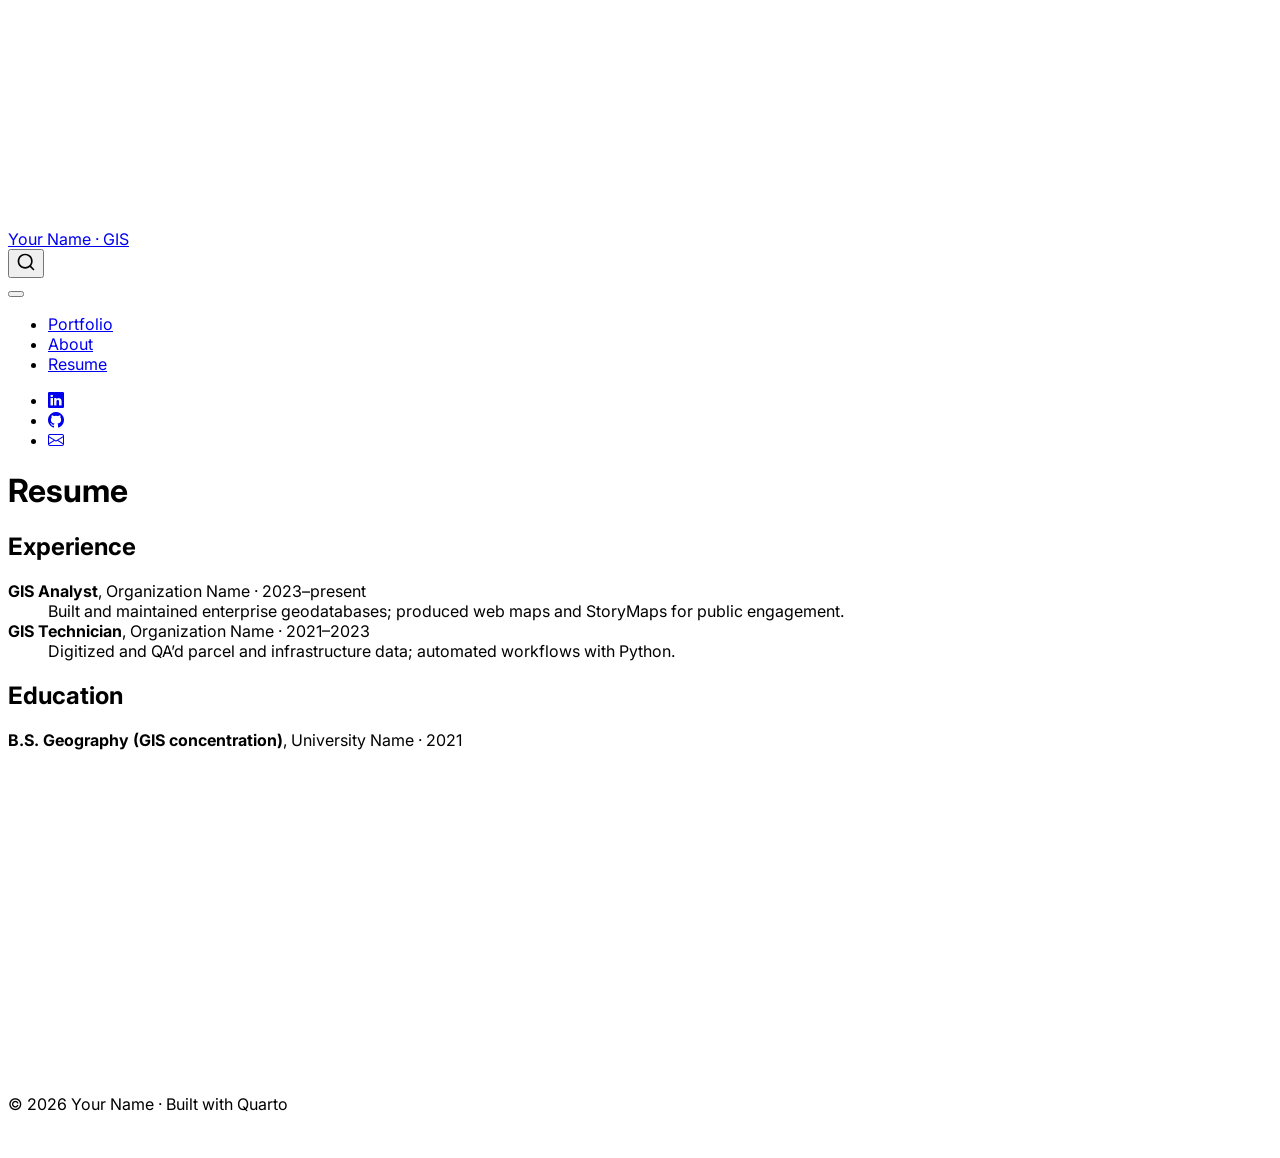
==== docs/resume.html @ 241bc606 "Initial commit" ====
<!DOCTYPE html>
<html xmlns="http://www.w3.org/1999/xhtml" lang="en" xml:lang="en"><head>

<meta charset="utf-8">
<meta name="generator" content="quarto-1.7.33">

<meta name="viewport" content="width=device-width, initial-scale=1.0, user-scalable=yes">


<title>Resume – Your Name · GIS</title>
<style>
code{white-space: pre-wrap;}
span.smallcaps{font-variant: small-caps;}
div.columns{display: flex; gap: min(4vw, 1.5em);}
div.column{flex: auto; overflow-x: auto;}
div.hanging-indent{margin-left: 1.5em; text-indent: -1.5em;}
ul.task-list{list-style: none;}
ul.task-list li input[type="checkbox"] {
  width: 0.8em;
  margin: 0 0.8em 0.2em -1em; /* quarto-specific, see https://github.com/quarto-dev/quarto-cli/issues/4556 */ 
  vertical-align: middle;
}
</style>


<script src="site_libs/quarto-nav/quarto-nav.js"></script>
<script src="site_libs/quarto-nav/headroom.min.js"></script>
<script src="site_libs/clipboard/clipboard.min.js"></script>
<script src="site_libs/quarto-search/autocomplete.umd.js"></script>
<script src="site_libs/quarto-search/fuse.min.js"></script>
<script src="site_libs/quarto-search/quarto-search.js"></script>
<meta name="quarto:offset" content="./">
<script src="site_libs/quarto-html/quarto.js" type="module"></script>
<script src="site_libs/quarto-html/tabsets/tabsets.js" type="module"></script>
<script src="site_libs/quarto-html/popper.min.js"></script>
<script src="site_libs/quarto-html/tippy.umd.min.js"></script>
<script src="site_libs/quarto-html/anchor.min.js"></script>
<link href="site_libs/quarto-html/tippy.css" rel="stylesheet">
<link href="site_libs/quarto-html/quarto-syntax-highlighting-ea385d0e468b0dd5ea5bf0780b1290d9.css" rel="stylesheet" id="quarto-text-highlighting-styles">
<script src="site_libs/bootstrap/bootstrap.min.js"></script>
<link href="site_libs/bootstrap/bootstrap-icons.css" rel="stylesheet">
<link href="site_libs/bootstrap/bootstrap-c1fac2584b48ed01fb6e278e36375074.min.css" rel="stylesheet" append-hash="true" id="quarto-bootstrap" data-mode="light">
<script id="quarto-search-options" type="application/json">{
  "location": "navbar",
  "copy-button": false,
  "collapse-after": 3,
  "panel-placement": "end",
  "type": "overlay",
  "limit": 50,
  "keyboard-shortcut": [
    "f",
    "/",
    "s"
  ],
  "show-item-context": false,
  "language": {
    "search-no-results-text": "No results",
    "search-matching-documents-text": "matching documents",
    "search-copy-link-title": "Copy link to search",
    "search-hide-matches-text": "Hide additional matches",
    "search-more-match-text": "more match in this document",
    "search-more-matches-text": "more matches in this document",
    "search-clear-button-title": "Clear",
    "search-text-placeholder": "",
    "search-detached-cancel-button-title": "Cancel",
    "search-submit-button-title": "Submit",
    "search-label": "Search"
  }
}</script>


<link rel="stylesheet" href="styles.css">
</head>

<body class="nav-fixed fullcontent quarto-light">

<div id="quarto-search-results"></div>
  <header id="quarto-header" class="headroom fixed-top">
    <nav class="navbar navbar-expand-lg " data-bs-theme="dark">
      <div class="navbar-container container-fluid">
      <div class="navbar-brand-container mx-auto">
    <a class="navbar-brand" href="./index.html">
    <span class="navbar-title">Your Name · GIS</span>
    </a>
  </div>
            <div id="quarto-search" class="" title="Search"></div>
          <button class="navbar-toggler" type="button" data-bs-toggle="collapse" data-bs-target="#navbarCollapse" aria-controls="navbarCollapse" role="menu" aria-expanded="false" aria-label="Toggle navigation" onclick="if (window.quartoToggleHeadroom) { window.quartoToggleHeadroom(); }">
  <span class="navbar-toggler-icon"></span>
</button>
          <div class="collapse navbar-collapse" id="navbarCollapse">
            <ul class="navbar-nav navbar-nav-scroll me-auto">
  <li class="nav-item">
    <a class="nav-link" href="./index.html"> 
<span class="menu-text">Portfolio</span></a>
  </li>  
  <li class="nav-item">
    <a class="nav-link" href="./about.html"> 
<span class="menu-text">About</span></a>
  </li>  
  <li class="nav-item">
    <a class="nav-link active" href="./resume.html" aria-current="page"> 
<span class="menu-text">Resume</span></a>
  </li>  
</ul>
            <ul class="navbar-nav navbar-nav-scroll ms-auto">
  <li class="nav-item compact">
    <a class="nav-link" href="https://www.linkedin.com/"> <i class="bi bi-linkedin" role="img">
</i> 
<span class="menu-text"></span></a>
  </li>  
  <li class="nav-item compact">
    <a class="nav-link" href="https://github.com/"> <i class="bi bi-github" role="img">
</i> 
<span class="menu-text"></span></a>
  </li>  
  <li class="nav-item compact">
    <a class="nav-link" href="mailto:you@example.com"> <i class="bi bi-envelope" role="img">
</i> 
<span class="menu-text"></span></a>
  </li>  
</ul>
          </div> <!-- /navcollapse -->
            <div class="quarto-navbar-tools">
</div>
      </div> <!-- /container-fluid -->
    </nav>
</header>
<!-- content -->
<div id="quarto-content" class="quarto-container page-columns page-rows-contents page-layout-article page-navbar">
<!-- sidebar -->
<!-- margin-sidebar -->
    
<!-- main -->
<main class="content" id="quarto-document-content">

<header id="title-block-header" class="quarto-title-block default">
<div class="quarto-title">
<h1 class="title">Resume</h1>
</div>



<div class="quarto-title-meta">

    
  
    
  </div>
  


</header>


<!-- Drop your resume.pdf in this folder and uncomment the next line for a download button -->
<!-- [Download PDF resume](resume.pdf){.btn .btn-dark} -->
<section id="experience" class="level2">
<h2 class="anchored" data-anchor-id="experience">Experience</h2>
<dl>
<dt><strong>GIS Analyst</strong>, Organization Name · 2023–present</dt>
<dd>
Built and maintained enterprise geodatabases; produced web maps and StoryMaps for public engagement.
</dd>
<dt><strong>GIS Technician</strong>, Organization Name · 2021–2023</dt>
<dd>
Digitized and QA’d parcel and infrastructure data; automated workflows with Python.
</dd>
</dl>
</section>
<section id="education" class="level2">
<h2 class="anchored" data-anchor-id="education">Education</h2>
<p><strong>B.S. Geography (GIS concentration)</strong>, University Name · 2021</p>


</section>

</main> <!-- /main -->
<script id="quarto-html-after-body" type="application/javascript">
  window.document.addEventListener("DOMContentLoaded", function (event) {
    const icon = "";
    const anchorJS = new window.AnchorJS();
    anchorJS.options = {
      placement: 'right',
      icon: icon
    };
    anchorJS.add('.anchored');
    const isCodeAnnotation = (el) => {
      for (const clz of el.classList) {
        if (clz.startsWith('code-annotation-')) {                     
          return true;
        }
      }
      return false;
    }
    const onCopySuccess = function(e) {
      // button target
      const button = e.trigger;
      // don't keep focus
      button.blur();
      // flash "checked"
      button.classList.add('code-copy-button-checked');
      var currentTitle = button.getAttribute("title");
      button.setAttribute("title", "Copied!");
      let tooltip;
      if (window.bootstrap) {
        button.setAttribute("data-bs-toggle", "tooltip");
        button.setAttribute("data-bs-placement", "left");
        button.setAttribute("data-bs-title", "Copied!");
        tooltip = new bootstrap.Tooltip(button, 
          { trigger: "manual", 
            customClass: "code-copy-button-tooltip",
            offset: [0, -8]});
        tooltip.show();    
      }
      setTimeout(function() {
        if (tooltip) {
          tooltip.hide();
          button.removeAttribute("data-bs-title");
          button.removeAttribute("data-bs-toggle");
          button.removeAttribute("data-bs-placement");
        }
        button.setAttribute("title", currentTitle);
        button.classList.remove('code-copy-button-checked');
      }, 1000);
      // clear code selection
      e.clearSelection();
    }
    const getTextToCopy = function(trigger) {
        const codeEl = trigger.previousElementSibling.cloneNode(true);
        for (const childEl of codeEl.children) {
          if (isCodeAnnotation(childEl)) {
            childEl.remove();
          }
        }
        return codeEl.innerText;
    }
    const clipboard = new window.ClipboardJS('.code-copy-button:not([data-in-quarto-modal])', {
      text: getTextToCopy
    });
    clipboard.on('success', onCopySuccess);
    if (window.document.getElementById('quarto-embedded-source-code-modal')) {
      const clipboardModal = new window.ClipboardJS('.code-copy-button[data-in-quarto-modal]', {
        text: getTextToCopy,
        container: window.document.getElementById('quarto-embedded-source-code-modal')
      });
      clipboardModal.on('success', onCopySuccess);
    }
      var localhostRegex = new RegExp(/^(?:http|https):\/\/localhost\:?[0-9]*\//);
      var mailtoRegex = new RegExp(/^mailto:/);
        var filterRegex = new RegExp('/' + window.location.host + '/');
      var isInternal = (href) => {
          return filterRegex.test(href) || localhostRegex.test(href) || mailtoRegex.test(href);
      }
      // Inspect non-navigation links and adorn them if external
     var links = window.document.querySelectorAll('a[href]:not(.nav-link):not(.navbar-brand):not(.toc-action):not(.sidebar-link):not(.sidebar-item-toggle):not(.pagination-link):not(.no-external):not([aria-hidden]):not(.dropdown-item):not(.quarto-navigation-tool):not(.about-link)');
      for (var i=0; i<links.length; i++) {
        const link = links[i];
        if (!isInternal(link.href)) {
          // undo the damage that might have been done by quarto-nav.js in the case of
          // links that we want to consider external
          if (link.dataset.originalHref !== undefined) {
            link.href = link.dataset.originalHref;
          }
        }
      }
    function tippyHover(el, contentFn, onTriggerFn, onUntriggerFn) {
      const config = {
        allowHTML: true,
        maxWidth: 500,
        delay: 100,
        arrow: false,
        appendTo: function(el) {
            return el.parentElement;
        },
        interactive: true,
        interactiveBorder: 10,
        theme: 'quarto',
        placement: 'bottom-start',
      };
      if (contentFn) {
        config.content = contentFn;
      }
      if (onTriggerFn) {
        config.onTrigger = onTriggerFn;
      }
      if (onUntriggerFn) {
        config.onUntrigger = onUntriggerFn;
      }
      window.tippy(el, config); 
    }
    const noterefs = window.document.querySelectorAll('a[role="doc-noteref"]');
    for (var i=0; i<noterefs.length; i++) {
      const ref = noterefs[i];
      tippyHover(ref, function() {
        // use id or data attribute instead here
        let href = ref.getAttribute('data-footnote-href') || ref.getAttribute('href');
        try { href = new URL(href).hash; } catch {}
        const id = href.replace(/^#\/?/, "");
        const note = window.document.getElementById(id);
        if (note) {
          return note.innerHTML;
        } else {
          return "";
        }
      });
    }
    const xrefs = window.document.querySelectorAll('a.quarto-xref');
    const processXRef = (id, note) => {
      // Strip column container classes
      const stripColumnClz = (el) => {
        el.classList.remove("page-full", "page-columns");
        if (el.children) {
          for (const child of el.children) {
            stripColumnClz(child);
          }
        }
      }
      stripColumnClz(note)
      if (id === null || id.startsWith('sec-')) {
        // Special case sections, only their first couple elements
        const container = document.createElement("div");
        if (note.children && note.children.length > 2) {
          container.appendChild(note.children[0].cloneNode(true));
          for (let i = 1; i < note.children.length; i++) {
            const child = note.children[i];
            if (child.tagName === "P" && child.innerText === "") {
              continue;
            } else {
              container.appendChild(child.cloneNode(true));
              break;
            }
          }
          if (window.Quarto?.typesetMath) {
            window.Quarto.typesetMath(container);
          }
          return container.innerHTML
        } else {
          if (window.Quarto?.typesetMath) {
            window.Quarto.typesetMath(note);
          }
          return note.innerHTML;
        }
      } else {
        // Remove any anchor links if they are present
        const anchorLink = note.querySelector('a.anchorjs-link');
        if (anchorLink) {
          anchorLink.remove();
        }
        if (window.Quarto?.typesetMath) {
          window.Quarto.typesetMath(note);
        }
        if (note.classList.contains("callout")) {
          return note.outerHTML;
        } else {
          return note.innerHTML;
        }
      }
    }
    for (var i=0; i<xrefs.length; i++) {
      const xref = xrefs[i];
      tippyHover(xref, undefined, function(instance) {
        instance.disable();
        let url = xref.getAttribute('href');
        let hash = undefined; 
        if (url.startsWith('#')) {
          hash = url;
        } else {
          try { hash = new URL(url).hash; } catch {}
        }
        if (hash) {
          const id = hash.replace(/^#\/?/, "");
          const note = window.document.getElementById(id);
          if (note !== null) {
            try {
              const html = processXRef(id, note.cloneNode(true));
              instance.setContent(html);
            } finally {
              instance.enable();
              instance.show();
            }
          } else {
            // See if we can fetch this
            fetch(url.split('#')[0])
            .then(res => res.text())
            .then(html => {
              const parser = new DOMParser();
              const htmlDoc = parser.parseFromString(html, "text/html");
              const note = htmlDoc.getElementById(id);
              if (note !== null) {
                const html = processXRef(id, note);
                instance.setContent(html);
              } 
            }).finally(() => {
              instance.enable();
              instance.show();
            });
          }
        } else {
          // See if we can fetch a full url (with no hash to target)
          // This is a special case and we should probably do some content thinning / targeting
          fetch(url)
          .then(res => res.text())
          .then(html => {
            const parser = new DOMParser();
            const htmlDoc = parser.parseFromString(html, "text/html");
            const note = htmlDoc.querySelector('main.content');
            if (note !== null) {
              // This should only happen for chapter cross references
              // (since there is no id in the URL)
              // remove the first header
              if (note.children.length > 0 && note.children[0].tagName === "HEADER") {
                note.children[0].remove();
              }
              const html = processXRef(null, note);
              instance.setContent(html);
            } 
          }).finally(() => {
            instance.enable();
            instance.show();
          });
        }
      }, function(instance) {
      });
    }
        let selectedAnnoteEl;
        const selectorForAnnotation = ( cell, annotation) => {
          let cellAttr = 'data-code-cell="' + cell + '"';
          let lineAttr = 'data-code-annotation="' +  annotation + '"';
          const selector = 'span[' + cellAttr + '][' + lineAttr + ']';
          return selector;
        }
        const selectCodeLines = (annoteEl) => {
          const doc = window.document;
          const targetCell = annoteEl.getAttribute("data-target-cell");
          const targetAnnotation = annoteEl.getAttribute("data-target-annotation");
          const annoteSpan = window.document.querySelector(selectorForAnnotation(targetCell, targetAnnotation));
          const lines = annoteSpan.getAttribute("data-code-lines").split(",");
          const lineIds = lines.map((line) => {
            return targetCell + "-" + line;
          })
          let top = null;
          let height = null;
          let parent = null;
          if (lineIds.length > 0) {
              //compute the position of the single el (top and bottom and make a div)
              const el = window.document.getElementById(lineIds[0]);
              top = el.offsetTop;
              height = el.offsetHeight;
              parent = el.parentElement.parentElement;
            if (lineIds.length > 1) {
              const lastEl = window.document.getElementById(lineIds[lineIds.length - 1]);
              const bottom = lastEl.offsetTop + lastEl.offsetHeight;
              height = bottom - top;
            }
            if (top !== null && height !== null && parent !== null) {
              // cook up a div (if necessary) and position it 
              let div = window.document.getElementById("code-annotation-line-highlight");
              if (div === null) {
                div = window.document.createElement("div");
                div.setAttribute("id", "code-annotation-line-highlight");
                div.style.position = 'absolute';
                parent.appendChild(div);
              }
              div.style.top = top - 2 + "px";
              div.style.height = height + 4 + "px";
              div.style.left = 0;
              let gutterDiv = window.document.getElementById("code-annotation-line-highlight-gutter");
              if (gutterDiv === null) {
                gutterDiv = window.document.createElement("div");
                gutterDiv.setAttribute("id", "code-annotation-line-highlight-gutter");
                gutterDiv.style.position = 'absolute';
                const codeCell = window.document.getElementById(targetCell);
                const gutter = codeCell.querySelector('.code-annotation-gutter');
                gutter.appendChild(gutterDiv);
              }
              gutterDiv.style.top = top - 2 + "px";
              gutterDiv.style.height = height + 4 + "px";
            }
            selectedAnnoteEl = annoteEl;
          }
        };
        const unselectCodeLines = () => {
          const elementsIds = ["code-annotation-line-highlight", "code-annotation-line-highlight-gutter"];
          elementsIds.forEach((elId) => {
            const div = window.document.getElementById(elId);
            if (div) {
              div.remove();
            }
          });
          selectedAnnoteEl = undefined;
        };
          // Handle positioning of the toggle
      window.addEventListener(
        "resize",
        throttle(() => {
          elRect = undefined;
          if (selectedAnnoteEl) {
            selectCodeLines(selectedAnnoteEl);
          }
        }, 10)
      );
      function throttle(fn, ms) {
      let throttle = false;
      let timer;
        return (...args) => {
          if(!throttle) { // first call gets through
              fn.apply(this, args);
              throttle = true;
          } else { // all the others get throttled
              if(timer) clearTimeout(timer); // cancel #2
              timer = setTimeout(() => {
                fn.apply(this, args);
                timer = throttle = false;
              }, ms);
          }
        };
      }
        // Attach click handler to the DT
        const annoteDls = window.document.querySelectorAll('dt[data-target-cell]');
        for (const annoteDlNode of annoteDls) {
          annoteDlNode.addEventListener('click', (event) => {
            const clickedEl = event.target;
            if (clickedEl !== selectedAnnoteEl) {
              unselectCodeLines();
              const activeEl = window.document.querySelector('dt[data-target-cell].code-annotation-active');
              if (activeEl) {
                activeEl.classList.remove('code-annotation-active');
              }
              selectCodeLines(clickedEl);
              clickedEl.classList.add('code-annotation-active');
            } else {
              // Unselect the line
              unselectCodeLines();
              clickedEl.classList.remove('code-annotation-active');
            }
          });
        }
    const findCites = (el) => {
      const parentEl = el.parentElement;
      if (parentEl) {
        const cites = parentEl.dataset.cites;
        if (cites) {
          return {
            el,
            cites: cites.split(' ')
          };
        } else {
          return findCites(el.parentElement)
        }
      } else {
        return undefined;
      }
    };
    var bibliorefs = window.document.querySelectorAll('a[role="doc-biblioref"]');
    for (var i=0; i<bibliorefs.length; i++) {
      const ref = bibliorefs[i];
      const citeInfo = findCites(ref);
      if (citeInfo) {
        tippyHover(citeInfo.el, function() {
          var popup = window.document.createElement('div');
          citeInfo.cites.forEach(function(cite) {
            var citeDiv = window.document.createElement('div');
            citeDiv.classList.add('hanging-indent');
            citeDiv.classList.add('csl-entry');
            var biblioDiv = window.document.getElementById('ref-' + cite);
            if (biblioDiv) {
              citeDiv.innerHTML = biblioDiv.innerHTML;
            }
            popup.appendChild(citeDiv);
          });
          return popup.innerHTML;
        });
      }
    }
  });
  </script>
</div> <!-- /content -->
<footer class="footer">
  <div class="nav-footer">
    <div class="nav-footer-left">
      &nbsp;
    </div>   
    <div class="nav-footer-center">
<p>© 2026 Your Name · Built with Quarto</p>
</div>
    <div class="nav-footer-right">
      &nbsp;
    </div>
  </div>
</footer>




</body></html>
---- docs/site_libs/quarto-html/tippy.css ----
.tippy-box[data-animation=fade][data-state=hidden]{opacity:0}[data-tippy-root]{max-width:calc(100vw - 10px)}.tippy-box{position:relative;background-color:#333;color:#fff;border-radius:4px;font-size:14px;line-height:1.4;white-space:normal;outline:0;transition-property:transform,visibility,opacity}.tippy-box[data-placement^=top]>.tippy-arrow{bottom:0}.tippy-box[data-placement^=top]>.tippy-arrow:before{bottom:-7px;left:0;border-width:8px 8px 0;border-top-color:initial;transform-origin:center top}.tippy-box[data-placement^=bottom]>.tippy-arrow{top:0}.tippy-box[data-placement^=bottom]>.tippy-arrow:before{top:-7px;left:0;border-width:0 8px 8px;border-bottom-color:initial;transform-origin:center bottom}.tippy-box[data-placement^=left]>.tippy-arrow{right:0}.tippy-box[data-placement^=left]>.tippy-arrow:before{border-width:8px 0 8px 8px;border-left-color:initial;right:-7px;transform-origin:center left}.tippy-box[data-placement^=right]>.tippy-arrow{left:0}.tippy-box[data-placement^=right]>.tippy-arrow:before{left:-7px;border-width:8px 8px 8px 0;border-right-color:initial;transform-origin:center right}.tippy-box[data-inertia][data-state=visible]{transition-timing-function:cubic-bezier(.54,1.5,.38,1.11)}.tippy-arrow{width:16px;height:16px;color:#333}.tippy-arrow:before{content:"";position:absolute;border-color:transparent;border-style:solid}.tippy-content{position:relative;padding:5px 9px;z-index:1}
---- docs/styles.css ----
@import url("https://fonts.googleapis.com/css2?family=Inter:wght@400;600;800&display=swap");

body { font-family: "Inter", system-ui, sans-serif; }

/* ---------- Home page intro ---------- */
.hero { text-align: center; padding: 2.5rem 1rem 2rem; }
.hero h1 { font-weight: 800; font-size: 2.6rem; letter-spacing: -0.02em; margin-bottom: .3rem; }
.hero p { color: #6c757d; margin: .2rem 0; }
.hero p:first-of-type { font-weight: 600; color: #343a40; }

/* ---------- Tile grid ---------- */
.tile-grid {
  display: grid;
  grid-template-columns: repeat(auto-fill, minmax(300px, 1fr));
  gap: 1.25rem;
  max-width: 1200px;
  margin: 0 auto 3rem;
}

.tile {
  position: relative;
  display: block;
  aspect-ratio: 3 / 2;
  border-radius: 14px;
  overflow: hidden;
  box-shadow: 0 4px 14px rgba(0,0,0,.12);
  transition: transform .25s ease, box-shadow .25s ease;
}
.tile img {
  width: 100%; height: 100%;
  object-fit: cover;
  transition: transform .5s ease;
}
.tile-overlay {
  position: absolute; inset: 0;
  display: flex; flex-direction: column;
  align-items: center; justify-content: center;
  background: rgba(10, 14, 22, .45);
  transition: background .25s ease;
}
.tile-title {
  color: #fff;
  font-size: 1.9rem; font-weight: 800;
  letter-spacing: .04em; text-transform: uppercase;
  text-shadow: 0 2px 8px rgba(0,0,0,.4);
}
.tile-label {
  margin-top: .4rem;
  color: rgba(255,255,255,.9);
  font-size: .8rem; letter-spacing: .12em; text-transform: uppercase;
  border: 1px solid rgba(255,255,255,.6);
  border-radius: 999px; padding: .15rem .7rem;
  opacity: 0; transform: translateY(6px);
  transition: opacity .25s ease, transform .25s ease;
}

/* hover effects */
.tile:hover { transform: translateY(-4px); box-shadow: 0 10px 24px rgba(0,0,0,.2); }
.tile:hover img { transform: scale(1.06); }
.tile:hover .tile-overlay { background: rgba(10, 14, 22, .6); }
.tile:hover .tile-label { opacity: 1; transform: none; }

/* on touch screens there's no hover, so always show the label */
@media (hover: none) { .tile-label { opacity: 1; transform: none; } }

/* ---------- Project pages ---------- */
.map-figure img, img.map-figure { border-radius: 12px; box-shadow: 0 4px 14px rgba(0,0,0,.12); }

/* remove the empty title area above the home-page intro */
#title-block-header:has(+ .hero), .quarto-title-block:empty { display: none; }
main:has(.hero) { margin-top: 0 !important; }
.hero { padding-top: 1.5rem; }
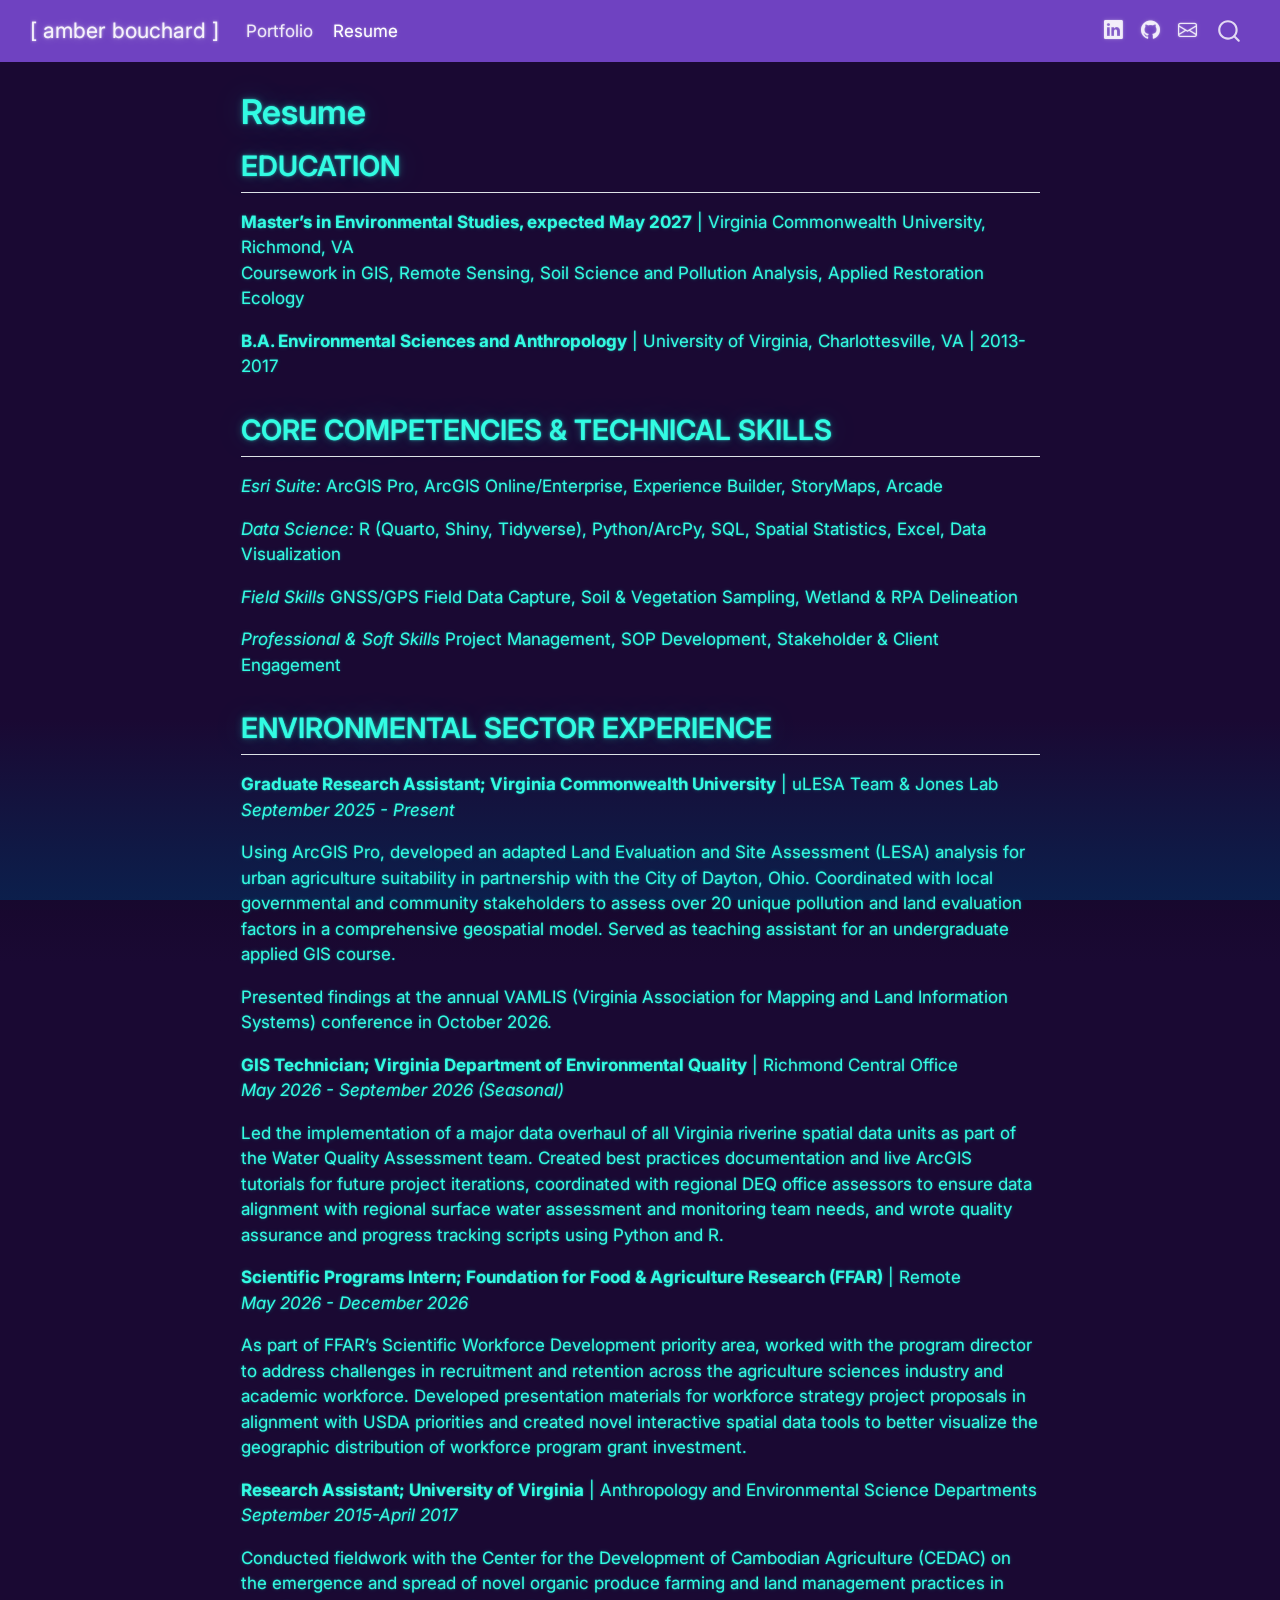
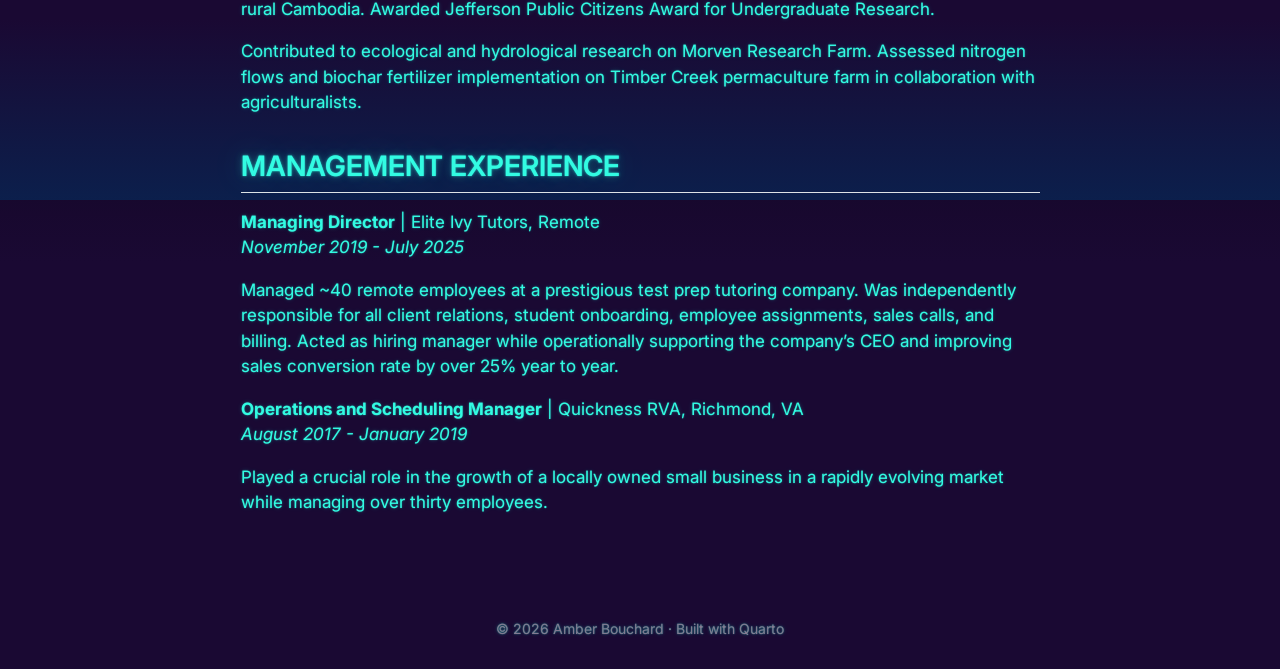
==== commit 85ffdad6: "change all" ====
--- a/docs/resume.html
+++ b/docs/resume.html
@@ -7,7 +7,7 @@
 <meta name="viewport" content="width=device-width, initial-scale=1.0, user-scalable=yes">
 
 
-<title>Resume – Your Name · GIS</title>
+<title>Resume – [ amber bouchard ]</title>
 <style>
 code{white-space: pre-wrap;}
 span.smallcaps{font-variant: small-caps;}
@@ -36,10 +36,10 @@
 <script src="site_libs/quarto-html/tippy.umd.min.js"></script>
 <script src="site_libs/quarto-html/anchor.min.js"></script>
 <link href="site_libs/quarto-html/tippy.css" rel="stylesheet">
-<link href="site_libs/quarto-html/quarto-syntax-highlighting-ea385d0e468b0dd5ea5bf0780b1290d9.css" rel="stylesheet" id="quarto-text-highlighting-styles">
+<link href="site_libs/quarto-html/quarto-syntax-highlighting-dark-bc185b5c5bdbcb35c2eb49d8a876ef70.css" rel="stylesheet" id="quarto-text-highlighting-styles">
 <script src="site_libs/bootstrap/bootstrap.min.js"></script>
 <link href="site_libs/bootstrap/bootstrap-icons.css" rel="stylesheet">
-<link href="site_libs/bootstrap/bootstrap-c1fac2584b48ed01fb6e278e36375074.min.css" rel="stylesheet" append-hash="true" id="quarto-bootstrap" data-mode="light">
+<link href="site_libs/bootstrap/bootstrap-2072fda5cbc145fb49682cd264516d29.min.css" rel="stylesheet" append-hash="true" id="quarto-bootstrap" data-mode="dark">
 <script id="quarto-search-options" type="application/json">{
   "location": "navbar",
   "copy-button": false,
@@ -80,7 +80,7 @@
       <div class="navbar-container container-fluid">
       <div class="navbar-brand-container mx-auto">
     <a class="navbar-brand" href="./index.html">
-    <span class="navbar-title">Your Name · GIS</span>
+    <span class="navbar-title">[ amber bouchard ]</span>
     </a>
   </div>
             <div id="quarto-search" class="" title="Search"></div>
@@ -94,27 +94,23 @@
 <span class="menu-text">Portfolio</span></a>
   </li>  
   <li class="nav-item">
-    <a class="nav-link" href="./about.html"> 
-<span class="menu-text">About</span></a>
-  </li>  
-  <li class="nav-item">
     <a class="nav-link active" href="./resume.html" aria-current="page"> 
 <span class="menu-text">Resume</span></a>
   </li>  
 </ul>
             <ul class="navbar-nav navbar-nav-scroll ms-auto">
   <li class="nav-item compact">
-    <a class="nav-link" href="https://www.linkedin.com/"> <i class="bi bi-linkedin" role="img">
+    <a class="nav-link" href="https://www.linkedin.com/in/amber-bouchard/"> <i class="bi bi-linkedin" role="img">
 </i> 
 <span class="menu-text"></span></a>
   </li>  
   <li class="nav-item compact">
-    <a class="nav-link" href="https://github.com/"> <i class="bi bi-github" role="img">
+    <a class="nav-link" href="https://github.com/AmberBouchard/"> <i class="bi bi-github" role="img">
 </i> 
 <span class="menu-text"></span></a>
   </li>  
   <li class="nav-item compact">
-    <a class="nav-link" href="mailto:you@example.com"> <i class="bi bi-envelope" role="img">
+    <a class="nav-link" href="./amberbouchard95@gmail.com"> <i class="bi bi-envelope" role="img">
 </i> 
 <span class="menu-text"></span></a>
   </li>  
@@ -152,24 +148,44 @@
 </header>
 
 
-<!-- Drop your resume.pdf in this folder and uncomment the next line for a download button -->
-<!-- [Download PDF resume](resume.pdf){.btn .btn-dark} -->
-<section id="experience" class="level2">
-<h2 class="anchored" data-anchor-id="experience">Experience</h2>
-<dl>
-<dt><strong>GIS Analyst</strong>, Organization Name · 2023–present</dt>
-<dd>
-Built and maintained enterprise geodatabases; produced web maps and StoryMaps for public engagement.
-</dd>
-<dt><strong>GIS Technician</strong>, Organization Name · 2021–2023</dt>
-<dd>
-Digitized and QA’d parcel and infrastructure data; automated workflows with Python.
-</dd>
-</dl>
+<section id="education" class="level2">
+<h2 class="anchored" data-anchor-id="education">EDUCATION</h2>
+<p><strong>Master’s in Environmental Studies, expected May 2027</strong> | Virginia Commonwealth University, Richmond, VA<br>
+Coursework in GIS, Remote Sensing, Soil Science and Pollution Analysis, Applied Restoration Ecology</p>
+<p><strong>B.A. Environmental Sciences and Anthropology</strong> | University of Virginia, Charlottesville, VA | 2013-2017</p>
 </section>
-<section id="education" class="level2">
-<h2 class="anchored" data-anchor-id="education">Education</h2>
-<p><strong>B.S. Geography (GIS concentration)</strong>, University Name · 2021</p>
+<section id="core-competencies-technical-skills" class="level2">
+<h2 class="anchored" data-anchor-id="core-competencies-technical-skills">CORE COMPETENCIES &amp; TECHNICAL SKILLS</h2>
+<p><em>Esri Suite:</em> ArcGIS Pro, ArcGIS Online/Enterprise, Experience Builder, StoryMaps, Arcade</p>
+<p><em>Data Science:</em> R (Quarto, Shiny, Tidyverse), Python/ArcPy, SQL, Spatial Statistics, Excel, Data Visualization</p>
+<p><em>Field Skills</em> GNSS/GPS Field Data Capture, Soil &amp; Vegetation Sampling, Wetland &amp; RPA Delineation</p>
+<p><em>Professional &amp; Soft Skills</em> Project Management, SOP Development, Stakeholder &amp; Client Engagement</p>
+</section>
+<section id="environmental-sector-experience" class="level2">
+<h2 class="anchored" data-anchor-id="environmental-sector-experience">ENVIRONMENTAL SECTOR EXPERIENCE</h2>
+<p><strong>Graduate Research Assistant; Virginia Commonwealth University</strong> | uLESA Team &amp; Jones Lab<br>
+<em>September 2025 - Present</em></p>
+<p>Using ArcGIS Pro, developed an adapted Land Evaluation and Site Assessment (LESA) analysis for urban agriculture suitability in partnership with the City of Dayton, Ohio. Coordinated with local governmental and community stakeholders to assess over 20 unique pollution and land evaluation factors in a comprehensive geospatial model. Served as teaching assistant for an undergraduate applied GIS course.</p>
+<p>Presented findings at the annual VAMLIS (Virginia Association for Mapping and Land Information Systems) conference in October 2026.</p>
+<p><strong>GIS Technician; Virginia Department of Environmental Quality</strong> | Richmond Central Office<br>
+<em>May 2026 - September 2026 (Seasonal)</em></p>
+<p>Led the implementation of a major data overhaul of all Virginia riverine spatial data units as part of the Water Quality Assessment team. Created best practices documentation and live ArcGIS tutorials for future project iterations, coordinated with regional DEQ office assessors to ensure data alignment with regional surface water assessment and monitoring team needs, and wrote quality assurance and progress tracking scripts using Python and R.</p>
+<p><strong>Scientific Programs Intern; Foundation for Food &amp; Agriculture Research (FFAR)</strong> | Remote<br>
+<em>May 2026 - December 2026</em></p>
+<p>As part of FFAR’s Scientific Workforce Development priority area, worked with the program director to address challenges in recruitment and retention across the agriculture sciences industry and academic workforce. Developed presentation materials for workforce strategy project proposals in alignment with USDA priorities and created novel interactive spatial data tools to better visualize the geographic distribution of workforce program grant investment.</p>
+<p><strong>Research Assistant; University of Virginia</strong> | Anthropology and Environmental Science Departments<br>
+<em>September 2015-April 2017</em></p>
+<p>Conducted fieldwork with the Center for the Development of Cambodian Agriculture (CEDAC) on the emergence and spread of novel organic produce farming and land management practices in rural Cambodia. Awarded Jefferson Public Citizens Award for Undergraduate Research.</p>
+<p>Contributed to ecological and hydrological research on Morven Research Farm. Assessed nitrogen flows and biochar fertilizer implementation on Timber Creek permaculture farm in collaboration with agriculturalists.</p>
+</section>
+<section id="management-experience" class="level2">
+<h2 class="anchored" data-anchor-id="management-experience">MANAGEMENT EXPERIENCE</h2>
+<p><strong>Managing Director</strong> | Elite Ivy Tutors, Remote<br>
+<em>November 2019 - July 2025</em></p>
+<p>Managed ~40 remote employees at a prestigious test prep tutoring company. Was independently responsible for all client relations, student onboarding, employee assignments, sales calls, and billing. Acted as hiring manager while operationally supporting the company’s CEO and improving sales conversion rate by over 25% year to year.</p>
+<p><strong>Operations and Scheduling Manager</strong> | Quickness RVA, Richmond, VA<br>
+<em>August 2017 - January 2019</em></p>
+<p>Played a crucial role in the growth of a locally owned small business in a rapidly evolving market while managing over thirty employees.</p>
 
 
 </section>
@@ -581,7 +597,7 @@
       &nbsp;
     </div>   
     <div class="nav-footer-center">
-<p>© 2026 Your Name · Built with Quarto</p>
+<p>© 2026 Amber Bouchard · Built with Quarto</p>
 </div>
     <div class="nav-footer-right">
       &nbsp;
--- a/docs/site_libs/quarto-html/quarto-syntax-highlighting-dark-bc185b5c5bdbcb35c2eb49d8a876ef70.css
+++ b/docs/site_libs/quarto-html/quarto-syntax-highlighting-dark-bc185b5c5bdbcb35c2eb49d8a876ef70.css
@@ -0,0 +1,219 @@
+/* quarto syntax highlight colors */
+:root {
+  --quarto-hl-al-color: #f07178;
+  --quarto-hl-an-color: #d4d0ab;
+  --quarto-hl-at-color: #00e0e0;
+  --quarto-hl-bn-color: #d4d0ab;
+  --quarto-hl-bu-color: #abe338;
+  --quarto-hl-ch-color: #abe338;
+  --quarto-hl-co-color: #f8f8f2;
+  --quarto-hl-cv-color: #ffd700;
+  --quarto-hl-cn-color: #ffd700;
+  --quarto-hl-cf-color: #ffa07a;
+  --quarto-hl-dt-color: #ffa07a;
+  --quarto-hl-dv-color: #d4d0ab;
+  --quarto-hl-do-color: #f8f8f2;
+  --quarto-hl-er-color: #f07178;
+  --quarto-hl-ex-color: #00e0e0;
+  --quarto-hl-fl-color: #d4d0ab;
+  --quarto-hl-fu-color: #ffa07a;
+  --quarto-hl-im-color: #abe338;
+  --quarto-hl-in-color: #d4d0ab;
+  --quarto-hl-kw-color: #ffa07a;
+  --quarto-hl-op-color: #ffa07a;
+  --quarto-hl-ot-color: #00e0e0;
+  --quarto-hl-pp-color: #dcc6e0;
+  --quarto-hl-re-color: #00e0e0;
+  --quarto-hl-sc-color: #abe338;
+  --quarto-hl-ss-color: #abe338;
+  --quarto-hl-st-color: #abe338;
+  --quarto-hl-va-color: #00e0e0;
+  --quarto-hl-vs-color: #abe338;
+  --quarto-hl-wa-color: #dcc6e0;
+}
+
+/* other quarto variables */
+:root {
+  --quarto-font-monospace: SFMono-Regular, Menlo, Monaco, Consolas, "Liberation Mono", "Courier New", monospace;
+}
+
+/* syntax highlight based on Pandoc's rules */
+pre > code.sourceCode > span {
+  color: #f8f8f2;
+}
+
+code.sourceCode > span {
+  color: #f8f8f2;
+}
+
+div.sourceCode,
+div.sourceCode pre.sourceCode {
+  color: #f8f8f2;
+}
+
+/* Normal */
+code span {
+  color: #f8f8f2;
+}
+
+/* Alert */
+code span.al {
+  color: #f07178;
+}
+
+/* Annotation */
+code span.an {
+  color: #d4d0ab;
+}
+
+/* Attribute */
+code span.at {
+  color: #00e0e0;
+}
+
+/* BaseN */
+code span.bn {
+  color: #d4d0ab;
+}
+
+/* BuiltIn */
+code span.bu {
+  color: #abe338;
+}
+
+/* ControlFlow */
+code span.cf {
+  font-weight: bold;
+  color: #ffa07a;
+}
+
+/* Char */
+code span.ch {
+  color: #abe338;
+}
+
+/* Constant */
+code span.cn {
+  color: #ffd700;
+}
+
+/* Comment */
+code span.co {
+  font-style: italic;
+  color: #f8f8f2;
+}
+
+/* CommentVar */
+code span.cv {
+  color: #ffd700;
+}
+
+/* Documentation */
+code span.do {
+  color: #f8f8f2;
+}
+
+/* DataType */
+code span.dt {
+  color: #ffa07a;
+}
+
+/* DecVal */
+code span.dv {
+  color: #d4d0ab;
+}
+
+/* Error */
+code span.er {
+  color: #f07178;
+  text-decoration: underline;
+}
+
+/* Extension */
+code span.ex {
+  font-weight: bold;
+  color: #00e0e0;
+}
+
+/* Float */
+code span.fl {
+  color: #d4d0ab;
+}
+
+/* Function */
+code span.fu {
+  color: #ffa07a;
+}
+
+/* Import */
+code span.im {
+  color: #abe338;
+}
+
+/* Information */
+code span.in {
+  color: #d4d0ab;
+}
+
+/* Keyword */
+code span.kw {
+  font-weight: bold;
+  color: #ffa07a;
+}
+
+/* Operator */
+code span.op {
+  color: #ffa07a;
+}
+
+/* Other */
+code span.ot {
+  color: #00e0e0;
+}
+
+/* Preprocessor */
+code span.pp {
+  color: #dcc6e0;
+}
+
+/* RegionMarker */
+code span.re {
+  background-color: #f8f8f2;
+  color: #00e0e0;
+}
+
+/* SpecialChar */
+code span.sc {
+  color: #abe338;
+}
+
+/* SpecialString */
+code span.ss {
+  color: #abe338;
+}
+
+/* String */
+code span.st {
+  color: #abe338;
+}
+
+/* Variable */
+code span.va {
+  color: #00e0e0;
+}
+
+/* VerbatimString */
+code span.vs {
+  color: #abe338;
+}
+
+/* Warning */
+code span.wa {
+  color: #dcc6e0;
+}
+
+.prevent-inlining {
+  content: "</";
+}
+
+/*# sourceMappingURL=9510e8932c082882303fe901a8ba9f6d.css.map */
--- a/docs/styles.css
+++ b/docs/styles.css
@@ -6,7 +6,7 @@
 .hero { text-align: center; padding: 2.5rem 1rem 2rem; }
 .hero h1 { font-weight: 800; font-size: 2.6rem; letter-spacing: -0.02em; margin-bottom: .3rem; }
 .hero p { color: #6c757d; margin: .2rem 0; }
-.hero p:first-of-type { font-weight: 600; color: #343a40; }
+.hero p:first-of-type { font-weight: 600; color: #ea39b8; }
 
 /* ---------- Tile grid ---------- */
 .tile-grid {
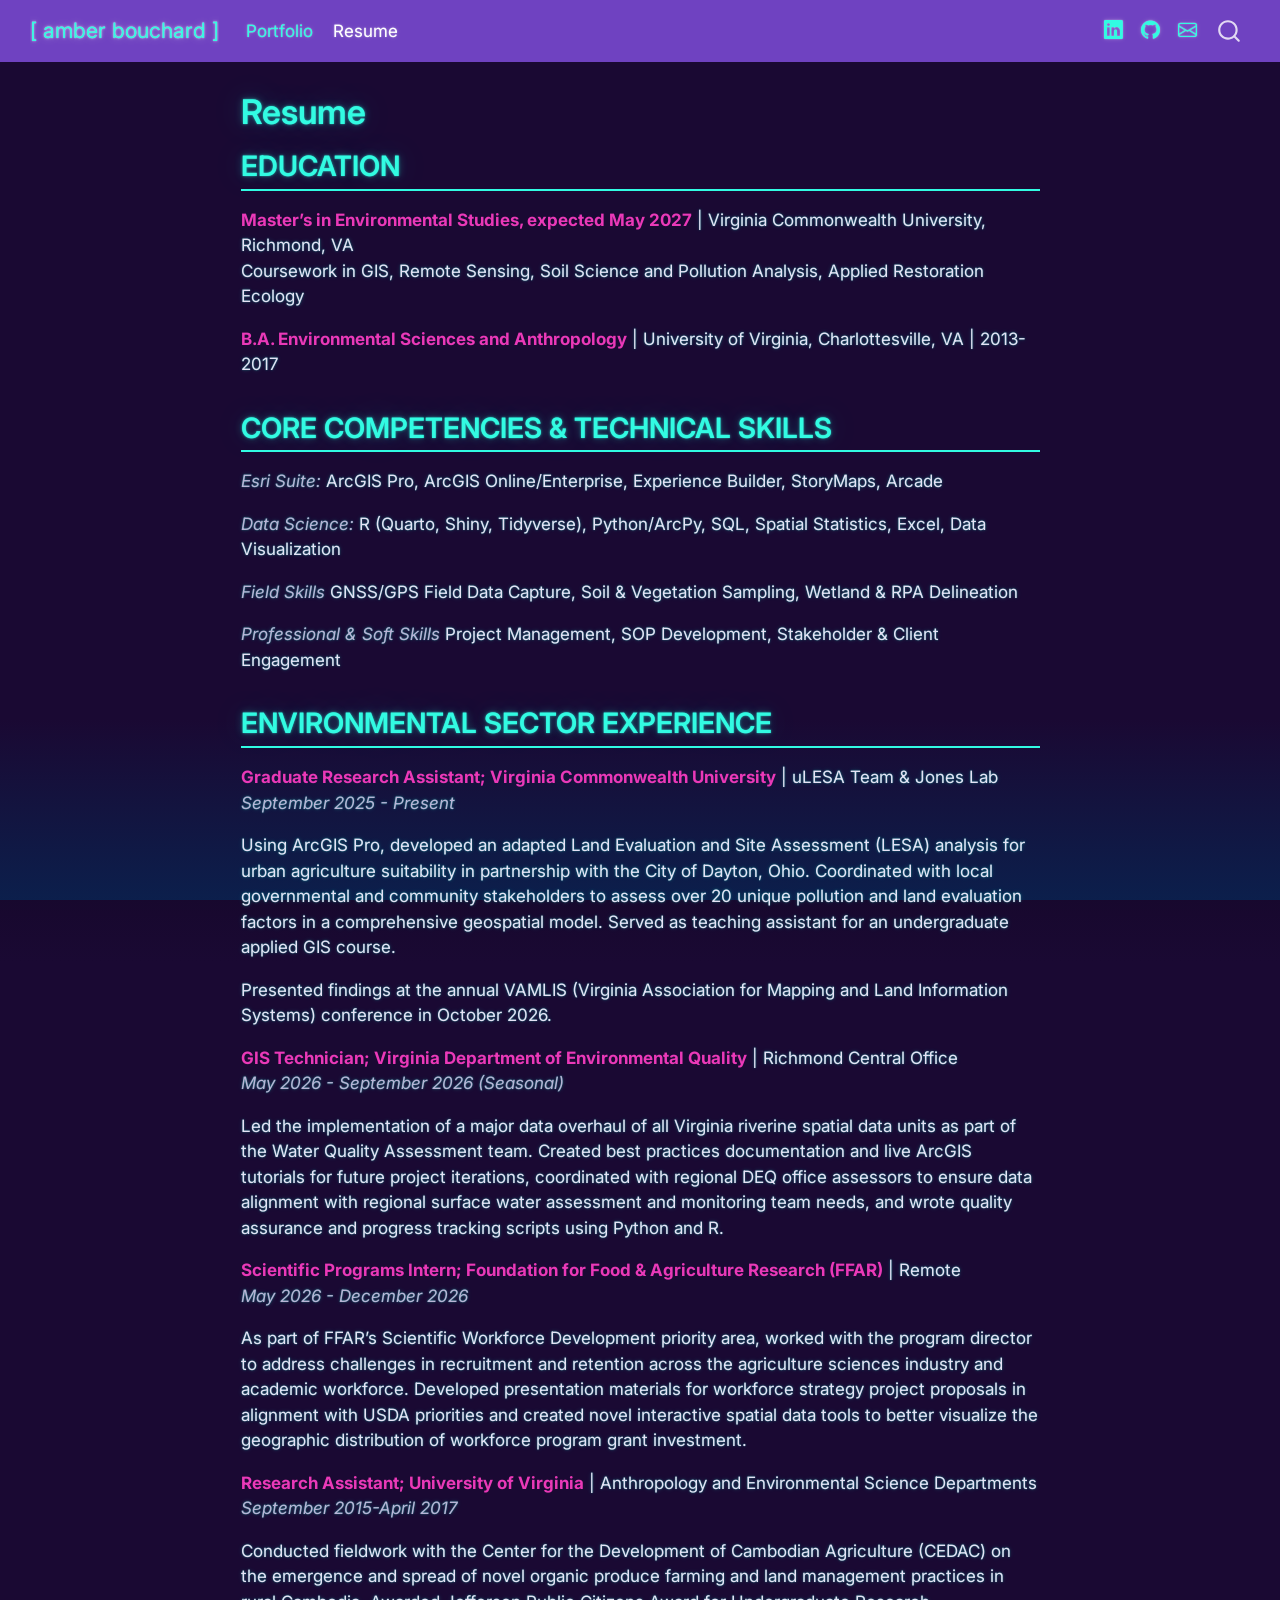
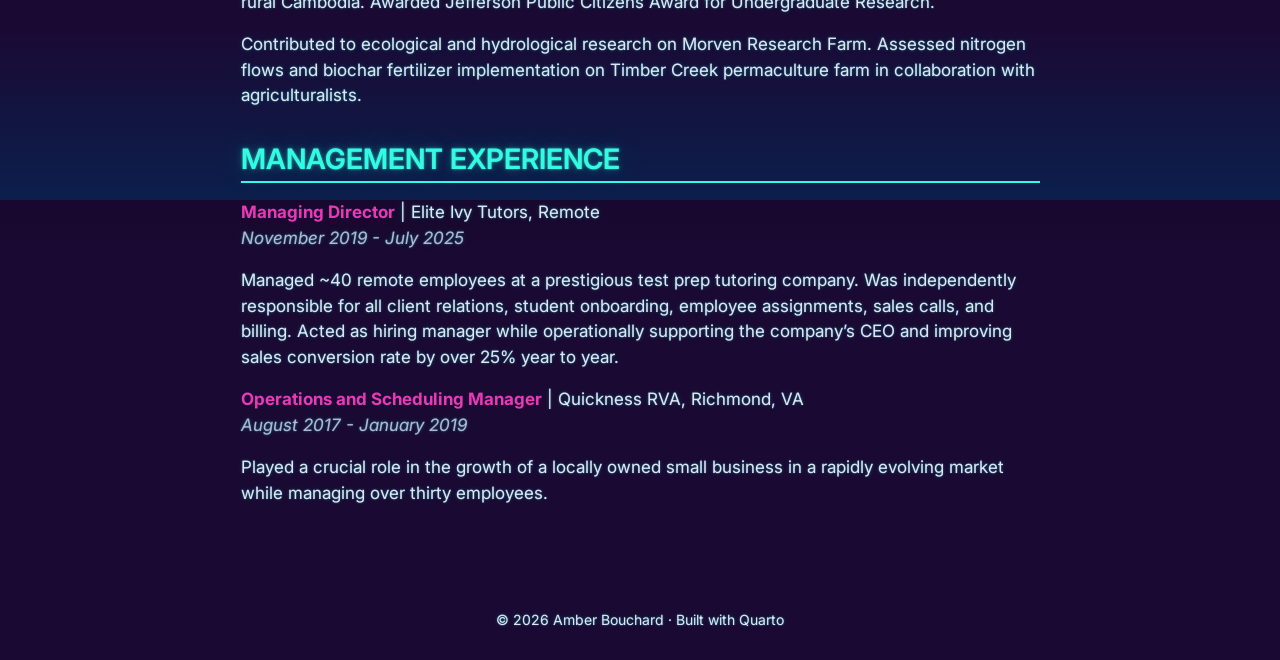
==== commit 5b78b227: "new resume theme" ====
--- a/docs/resume.html
+++ b/docs/resume.html
@@ -72,7 +72,7 @@
 <link rel="stylesheet" href="styles.css">
 </head>
 
-<body class="nav-fixed fullcontent quarto-light">
+<body class="nav-fixed resume-page fullcontent quarto-light">
 
 <div id="quarto-search-results"></div>
   <header id="quarto-header" class="headroom fixed-top">
@@ -110,7 +110,7 @@
 <span class="menu-text"></span></a>
   </li>  
   <li class="nav-item compact">
-    <a class="nav-link" href="./amberbouchard95@gmail.com"> <i class="bi bi-envelope" role="img">
+    <a class="nav-link" href="mailto:amberbouchard95@gmail.com"> <i class="bi bi-envelope" role="img">
 </i> 
 <span class="menu-text"></span></a>
   </li>  
--- a/docs/styles.css
+++ b/docs/styles.css
@@ -1,14 +1,40 @@
 @import url("https://fonts.googleapis.com/css2?family=Inter:wght@400;600;800&display=swap");
 
-body { font-family: "Inter", system-ui, sans-serif; }
+body {
+  font-family: "Inter", system-ui, sans-serif;
+}
 
-/* ---------- Home page intro ---------- */
-.hero { text-align: center; padding: 2.5rem 1rem 2rem; }
-.hero h1 { font-weight: 800; font-size: 2.6rem; letter-spacing: -0.02em; margin-bottom: .3rem; }
-.hero p { color: #6c757d; margin: .2rem 0; }
-.hero p:first-of-type { font-weight: 600; color: #ea39b8; }
+#title-block-header:has(+ .hero),
+.quarto-title-block:empty {
+  display: none;
+}
 
-/* ---------- Tile grid ---------- */
+main:has(.hero) {
+  margin-top: 0 !important;
+}
+
+.hero {
+  text-align: center;
+  padding: 1.5rem 1rem 2rem;
+}
+
+.hero h1 {
+  font-weight: 800;
+  font-size: 2.6rem;
+  letter-spacing: -0.02em;
+  margin-bottom: 0.3rem;
+}
+
+.hero p {
+  color: #6c757d;
+  margin: 0.2rem 0;
+}
+
+.hero p:first-of-type {
+  font-weight: 600;
+  color: #ea39b8;
+}
+
 .tile-grid {
   display: grid;
   grid-template-columns: repeat(auto-fill, minmax(300px, 1fr));
@@ -23,50 +49,102 @@
   aspect-ratio: 3 / 2;
   border-radius: 14px;
   overflow: hidden;
-  box-shadow: 0 4px 14px rgba(0,0,0,.12);
-  transition: transform .25s ease, box-shadow .25s ease;
+  box-shadow: 0 4px 14px rgba(0, 0, 0, 0.12);
+  transition: transform 0.25s ease, box-shadow 0.25s ease;
 }
+
 .tile img {
-  width: 100%; height: 100%;
+  width: 100%;
+  height: 100%;
   object-fit: cover;
-  transition: transform .5s ease;
+  transition: transform 0.5s ease;
 }
+
 .tile-overlay {
-  position: absolute; inset: 0;
-  display: flex; flex-direction: column;
-  align-items: center; justify-content: center;
-  background: rgba(10, 14, 22, .45);
-  transition: background .25s ease;
+  position: absolute;
+  inset: 0;
+  display: flex;
+  flex-direction: column;
+  align-items: center;
+  justify-content: center;
+  background: rgba(10, 14, 22, 0.45);
+  transition: background 0.25s ease;
 }
+
 .tile-title {
   color: #fff;
-  font-size: 1.9rem; font-weight: 800;
-  letter-spacing: .04em; text-transform: uppercase;
-  text-shadow: 0 2px 8px rgba(0,0,0,.4);
-}
-.tile-label {
-  margin-top: .4rem;
-  color: rgba(255,255,255,.9);
-  font-size: .8rem; letter-spacing: .12em; text-transform: uppercase;
-  border: 1px solid rgba(255,255,255,.6);
-  border-radius: 999px; padding: .15rem .7rem;
-  opacity: 0; transform: translateY(6px);
-  transition: opacity .25s ease, transform .25s ease;
+  font-size: 1.9rem;
+  font-weight: 800;
+  letter-spacing: 0.04em;
+  text-transform: uppercase;
+  text-shadow: 0 2px 8px rgba(0, 0, 0, 0.4);
 }
 
-/* hover effects */
-.tile:hover { transform: translateY(-4px); box-shadow: 0 10px 24px rgba(0,0,0,.2); }
-.tile:hover img { transform: scale(1.06); }
-.tile:hover .tile-overlay { background: rgba(10, 14, 22, .6); }
-.tile:hover .tile-label { opacity: 1; transform: none; }
+.tile-label {
+  margin-top: 0.4rem;
+  padding: 0.15rem 0.7rem;
+  color: rgba(255, 255, 255, 0.9);
+  font-size: 0.8rem;
+  letter-spacing: 0.12em;
+  text-transform: uppercase;
+  border: 1px solid rgba(255, 255, 255, 0.6);
+  border-radius: 999px;
+  opacity: 0;
+  transform: translateY(6px);
+  transition: opacity 0.25s ease, transform 0.25s ease;
+}
 
-/* on touch screens there's no hover, so always show the label */
-@media (hover: none) { .tile-label { opacity: 1; transform: none; } }
+.tile:hover {
+  transform: translateY(-4px);
+  box-shadow: 0 10px 24px rgba(0, 0, 0, 0.2);
+}
 
-/* ---------- Project pages ---------- */
-.map-figure img, img.map-figure { border-radius: 12px; box-shadow: 0 4px 14px rgba(0,0,0,.12); }
+.tile:hover img {
+  transform: scale(1.06);
+}
 
-/* remove the empty title area above the home-page intro */
-#title-block-header:has(+ .hero), .quarto-title-block:empty { display: none; }
-main:has(.hero) { margin-top: 0 !important; }
-.hero { padding-top: 1.5rem; }
+.tile:hover .tile-overlay {
+  background: rgba(10, 14, 22, 0.6);
+}
+
+.tile:hover .tile-label {
+  opacity: 1;
+  transform: none;
+}
+
+@media (hover: none) {
+  .tile-label {
+    opacity: 1;
+    transform: none;
+  }
+}
+
+.map-figure img,
+img.map-figure {
+  border-radius: 12px;
+  box-shadow: 0 4px 14px rgba(0, 0, 0, 0.12);
+}
+
+.resume-page h2 {
+  color: #32fbe2;
+  border-bottom: 2px solid #32fbe2;
+  padding-bottom: 0.3rem;
+}
+
+.resume-page strong {
+  color: #ea39b8;
+  text-shadow: none;
+}
+
+.resume-page em {
+  color: #b9b3d6;
+}
+
+.resume-page p,
+.resume-page li {
+  color: #e6e1f5;
+}
+
+.resume-page a {
+  color: #32fbe2;
+}
